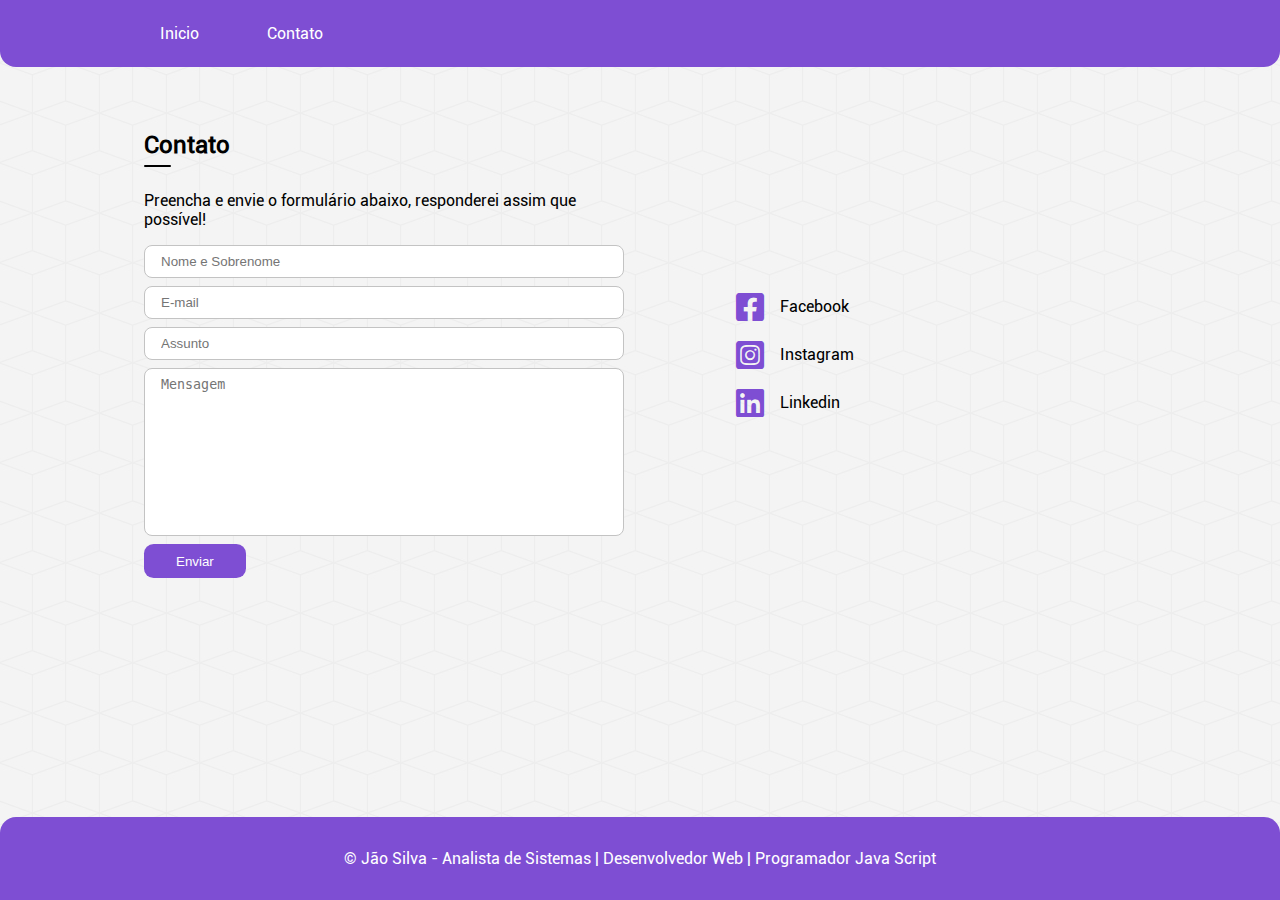
==== contato.html @ 3081c4f6 "First Commit" ====
<!DOCTYPE html>
<html lang="en">
<head>
  <meta charset="UTF-8">
  <meta name="viewport" content="width=device-width, initial-scale=1.0">
  <meta http-equiv="X-UA-Compatible" content="ie=edge">
  <link rel="stylesheet" href="./assets/css/joaosilva.css">
  <link rel="stylesheet" href="./fontawesome/css/all.css">
  <link rel="icon" href="./assets/img/favicon.png">
  <title>João Silva</title>
</head>
<body>
  <header>
    <nav>
      <div class="container">
        <ul>
          <li>
            <a href="index.html">Inicio</a>
          </li>
          <li>
            <a href="contato.html">Contato</a>
          </li>
        </ul>
      </div>
    </nav>
  </header>
  <main>
    <section class="contact">
      <div class="container">
        <div class="row">
          <div class="col">
            <h2 class="dark-details"> Contato</h2>
            <p>
              Preencha e envie o formulário abaixo, responderei assim que possível!
            </p>
    
            <form>
              <input type="text" placeholder="Nome e Sobrenome">
              <input type="email" placeholder="E-mail">
              <input type="text" placeholder="Assunto">
              <textarea rows="10" placeholder="Mensagem" ></textarea>
              <button type="submit" class="btn">Enviar</button>
            </form>
          </div>
          <div class="col">
            <ul class="social">
              <li><a href="https://www.facebook.com" target="_blank">
                <i class="fab fa-facebook-square"></i>Facebook</a>
              </li>
              <li><a href="https://www.instagram.com" target="_blank">
                <i class="fab fa-instagram-square"></i>Instagram</a>
              </li>
              <li><a href="https://linkedin.com/" target="_blank">
                <i class="fab fa-linkedin"></i>Linkedin</a>
              </li>
            </ul>
          </div>
        </div>
      </div>
    </section>
  </main>
  <footer class="absolute">
    <p> 
      &copy; Jão Silva - Analista de Sistemas | Desenvolvedor Web | Programador Java Script
    </p>
  </footer>
</body>
</html>
---- assets/css/joaosilva.css ----
/* IMPORTS */

@import './imports/_reset.css';
@import './imports/_base.css';
@import './imports/_helpers.css';
@import './imports/_media-queires.css'
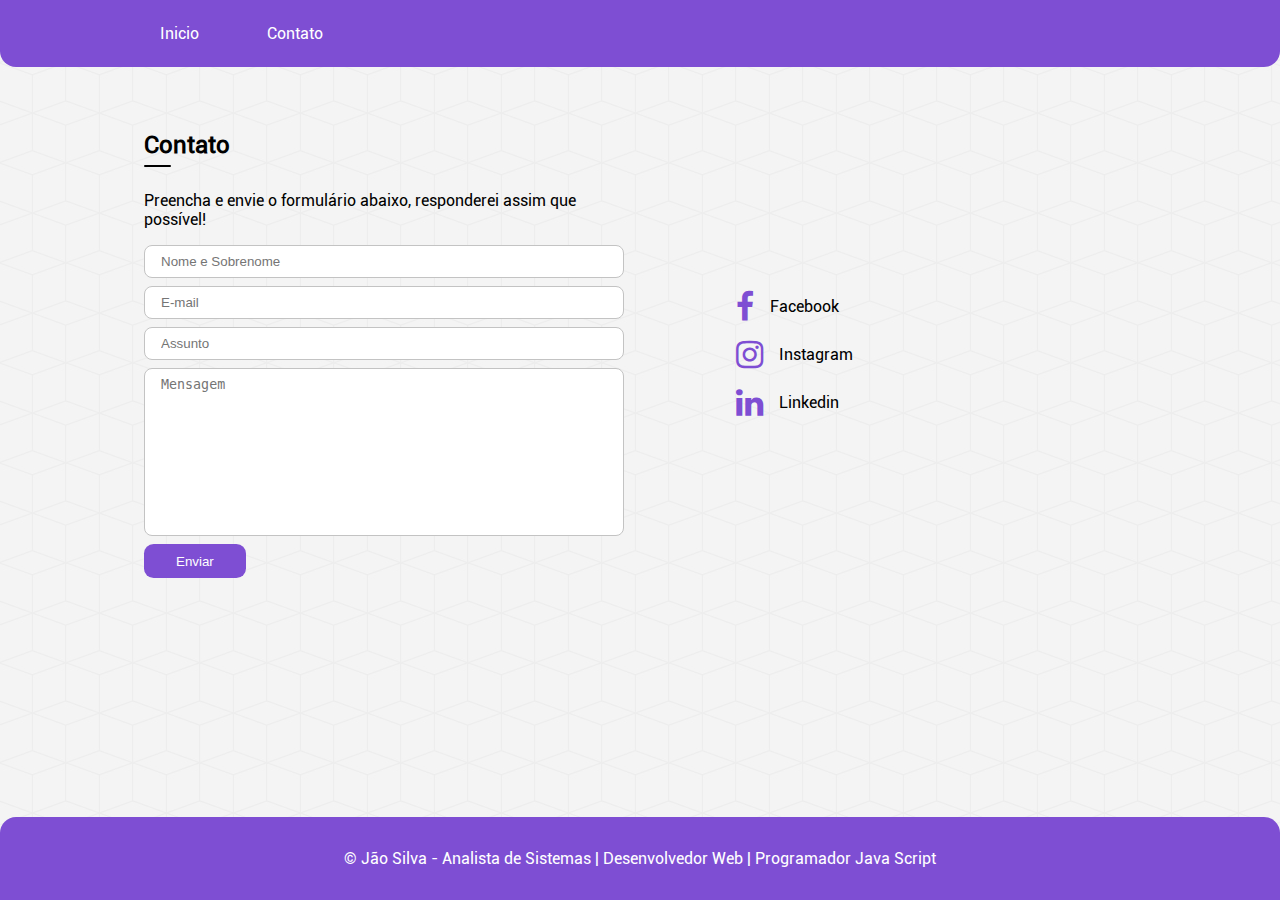
==== commit 297136ee: "add icons" ====
--- a/contato.html
+++ b/contato.html
@@ -5,7 +5,7 @@
   <meta name="viewport" content="width=device-width, initial-scale=1.0">
   <meta http-equiv="X-UA-Compatible" content="ie=edge">
   <link rel="stylesheet" href="./assets/css/joaosilva.css">
-  <link rel="stylesheet" href="./fontawesome/css/all.css">
+  <link rel="stylesheet" href="https://stackpath.bootstrapcdn.com/font-awesome/4.7.0/css/font-awesome.min.css">
   <link rel="icon" href="./assets/img/favicon.png">
   <title>João Silva</title>
 </head>
@@ -45,13 +45,13 @@
           <div class="col">
             <ul class="social">
               <li><a href="https://www.facebook.com" target="_blank">
-                <i class="fab fa-facebook-square"></i>Facebook</a>
+                <i class="fa fa-facebook" aria-hidden="true"></i>Facebook</a>
               </li>
               <li><a href="https://www.instagram.com" target="_blank">
-                <i class="fab fa-instagram-square"></i>Instagram</a>
+                <i class="fa fa-instagram" aria-hidden="true"></i>Instagram</a>
               </li>
               <li><a href="https://linkedin.com/" target="_blank">
-                <i class="fab fa-linkedin"></i>Linkedin</a>
+                <i class="fa fa-linkedin" aria-hidden="true"></i>Linkedin</a>
               </li>
             </ul>
           </div>
